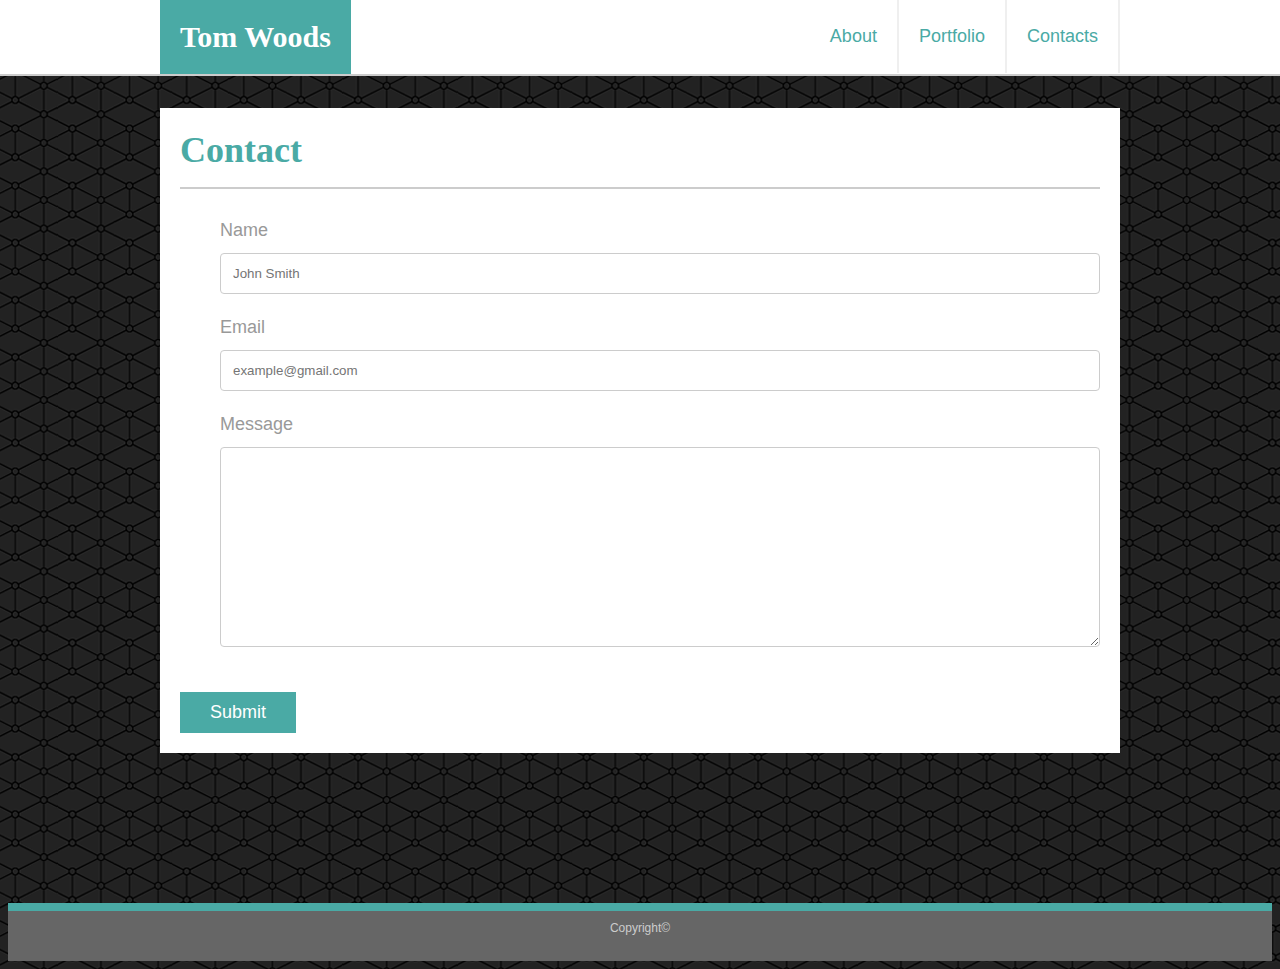
==== contact.html @ e3014223 "primary commit before readability" ====
<!DOCTYPE html>
<html lang="en-us">
<head>
	<meta charset="UTF-8">
    <title>Activity 1: Basic HTML Bio</title>
    <link rel="stylesheet" type="text/css" href="assets/css/style.css">
</head>
<body>



	<div class="header">
        <div class="navigation">
            <div>
                <a href="index.html" id="headerLeft">Tom Woods</a>
            </div>  
            <div>
                <a href="contact.html" class="headerRight" id="hoverHeader">Contacts</a>
                <a href="portfolio.html" class="headerRight">Portfolio</a>
                <a href="index.html" class="headerRight">About</a>
            </div>
        </div>
        
    </div>
    
    <div class="mainContent">
        <h1>Contact</h1>
            <form id="contact-me">
                <ul>
                    <li class="listStyle">
                    <label for="name">Name</label>
                    <input type="text" id="name" name="firstname" placeholder="John Smith" required="required">
                    </li>
                    <li class="listStyle">
                    <label for="email">Email</label>
                    <input type="text" id="email" name="lastname" placeholder="example@gmail.com" required="required">
                    </li>
                    <li class="listStyle">
                    <label for="subject">Message</label>
                    <textarea id="subject" name="subject" style="height:200px" required="required"></textarea>
                    </li> 
                </ul>
                <input type="submit"> 
            </form>


    </div>
    
    <footer class="footer">Copyright©</footer>



</body>

</html>
---- assets/css/style.css ----
body {
	font-family: Arial, "Helvetica Neue", Helvetica, sans-serif;
	font-size: 18px;
	line-height: 34px;
	color: #777777;
	background: url("../images/connectwork.png");
}
h1, h2, h3 {
	font-family: Georgia, Times, "Times New Roman", serif;
	font-weight: 700;
	color: #4aaaa5;
}

.header{
	position: fixed;
	z-index: 99;
	width: 100%;
	margin: auto;
	margin-bottom: 18px;
	margin-left: 0px;
	margin-right: 0px;
	overflow: auto;
	color: #ffffff;
	background: #ffffff;
	border-bottom: 2px solid #cccccc;
	top: 0;
	left: 0;
	right: 0;
}
.navigation{
	position: relative;
	margin: auto;
	z-index: 99;
	width: 100%;
	max-width: 960px;
	left: 0;
	right: 0;
}
.mainContent{
	clear: both;
	position: relative;
	margin: auto;
	width: 100%;
	max-width: 960px;
	color: #999;
	background: #ffffff;
	top: 100px;
	left: 0;
	right: 0;
	box-sizing: border-box;
	padding: 20px;
	padding-top: 1px;
	margin-bottom: 150px;
	/* min-height: calc(100vh - 70px); */
}
.mainContent h1{
	background: #ffffff;
	padding-bottom: 20px;
	border-bottom: 2px solid #cccccc;
}

.contentWrapper{
	min-height: 100%;
}

#myImage{
	float: left;
	size: 200px;
	margin-top: 10px;
  	margin-right: 25px;
}

#headerLeft{
	font-family: Georgia, Times, "Times New Roman", serif;
	font-size: 30px;
	font-weight: bold;
	color: #ffffff;
	text-align: center;
	text-decoration: none;
	float: left;
	padding: 20px;
	color: #ffffff;
	background: #4aaaa5;
}
.headerRight{
	color: #999;
	text-align: center;
	text-decoration: none;
	float: right;
	padding: 20px;
	padding-top: 35px;
	padding-bottom: 35px;
	line-height: 3px;
	border-right: 2px solid #efefef;
}
.headerRight:hover{
	background: #4aaaa5;
	color: #ffffff;
}
.listStyle{
	list-style-type: none;
}

footer {
	/* position: relative; */
	clear: both;
	width: 100%;
	bottom: 0;
	margin: auto;
	
	margin-bottom: 0px;

	margin-top: 250px;

	/* overflow: auto; */
	background: #666666;
	border-top: 8px solid #4aaaa5;
	left: 0;
	right: 0;
	/* bottom: 0; */
	color: #cccccc;
	text-align: center;
	height: 50px;
	font-size: 12px;
}

.centered {
    position: absolute;
    bottom: 0;
	left: 50%;
	height: 60px;
	background: #4aaaa5;
    transform: translate(-50%,-25%);
}

a:link, a:visited{
	color: #4aaaa5;
	text-decoration: none;
}

.mainContent p{
	margin-top: 0;
}

.portfolioContainer {
	position: relative;
	float: left;
	width: 275px;
	margin: 20px;
	overflow: auto;
  }

  .portfolioWrapper{
	overflow: auto;
  }

.portfolioContainer p {
	position: absolute;
	bottom: 20px;
	width: 100%;
	padding-top: 20px;
	padding-bottom: 20px;
	margin-bottom: 0;
	font-weight: bold;
	line-height: 30px;
	color: #ffffff;
	text-align: center;
	background: #4aaaa5;
	border-bottom: 0;
  }

input[type=text], select, textarea {
    width: 100%;
    padding: 12px;
    border: 1px solid #ccc;
    border-radius: 4px;
    box-sizing: border-box;
    margin-top: 6px;
    margin-bottom: 16px;
    resize: vertical;
}

input[type=submit]{
	padding: 10px 30px;
    font-size: 18px;
    color: #ffffff;
    cursor: pointer;
    background: #4aaaa5;
    border: 0 none;
}
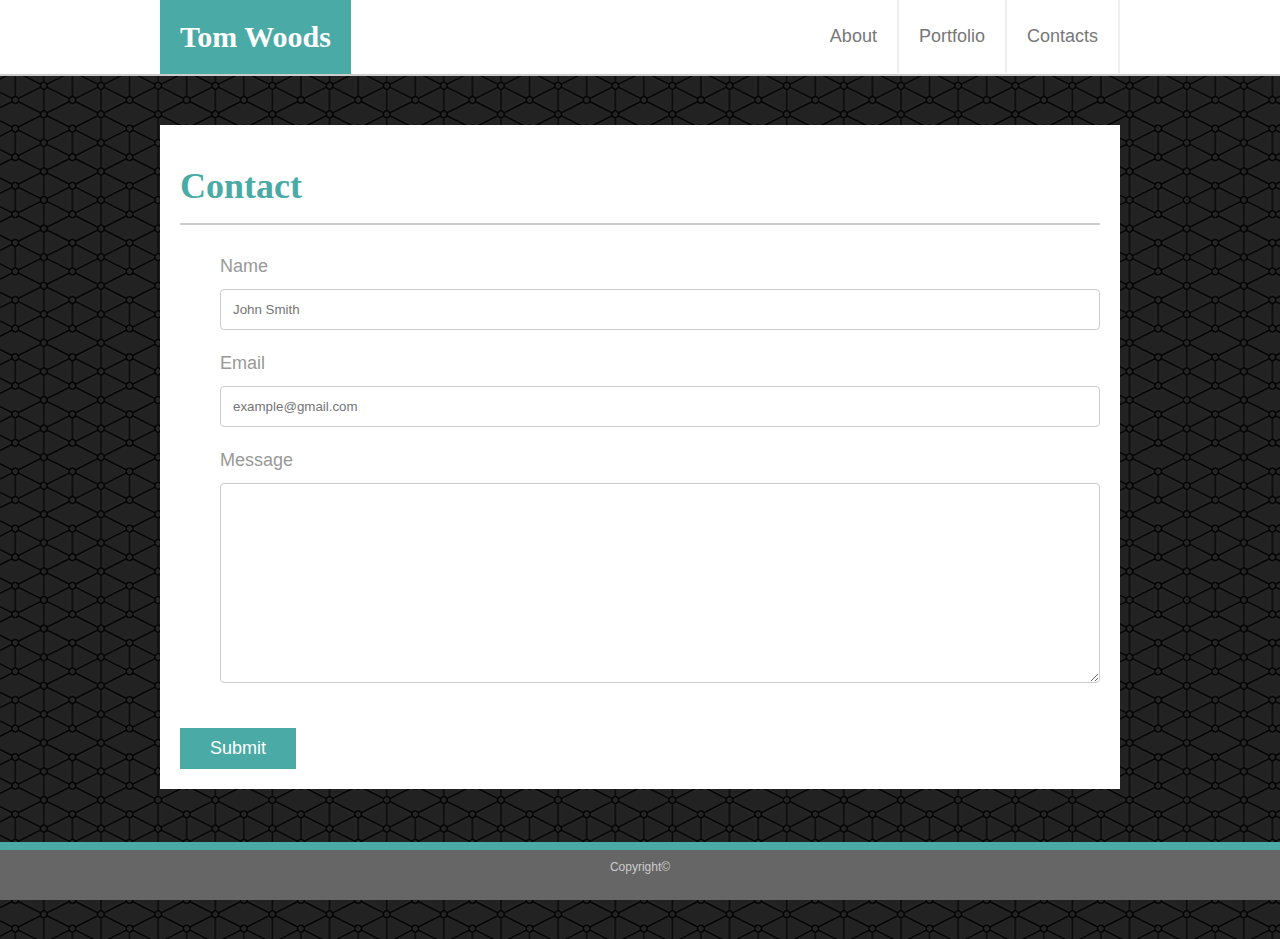
==== commit 0a35b3c7: "cleaned up html code" ====
--- a/contact.html
+++ b/contact.html
@@ -2,12 +2,10 @@
 <html lang="en-us">
 <head>
 	<meta charset="UTF-8">
-    <title>Activity 1: Basic HTML Bio</title>
+    <title>Contact | Tom Woods</title>
     <link rel="stylesheet" type="text/css" href="assets/css/style.css">
 </head>
 <body>
-
-
 
 	<div class="header">
         <div class="navigation">
@@ -19,8 +17,7 @@
                 <a href="portfolio.html" class="headerRight">Portfolio</a>
                 <a href="index.html" class="headerRight">About</a>
             </div>
-        </div>
-        
+        </div>  
     </div>
     
     <div class="mainContent">
@@ -42,14 +39,9 @@
                 </ul>
                 <input type="submit"> 
             </form>
-
-
     </div>
     
     <footer class="footer">Copyright©</footer>
 
-
-
 </body>
-
 </html>--- a/assets/css/style.css
+++ b/assets/css/style.css
@@ -5,7 +5,7 @@
 	color: #777777;
 	background: url("../images/connectwork.png");
 }
-h1, h2, h3 {
+h1, h2, h3, {
 	font-family: Georgia, Times, "Times New Roman", serif;
 	font-weight: 700;
 	color: #4aaaa5;
@@ -38,7 +38,7 @@
 }
 .mainContent{
 	clear: both;
-	position: relative;
+	/* position: fixed; */
 	margin: auto;
 	width: 100%;
 	max-width: 960px;
@@ -49,18 +49,23 @@
 	right: 0;
 	box-sizing: border-box;
 	padding: 20px;
-	padding-top: 1px;
 	margin-bottom: 150px;
-	/* min-height: calc(100vh - 70px); */
+	margin-top: 125px;
+	overflow: auto;
 }
 .mainContent h1{
 	background: #ffffff;
 	padding-bottom: 20px;
 	border-bottom: 2px solid #cccccc;
-}
-
-.contentWrapper{
-	min-height: 100%;
+	font-family: Georgia, Times, "Times New Roman", serif;
+	font-weight: 700;
+	color: #4aaaa5;
+}
+.mainContent p{
+	font-family: Arial, "Helvetica Neue", Helvetica, sans-serif;
+	font-size: 18px;
+	line-height: 34px;
+	color: #777777;
 }
 
 #myImage{
@@ -101,29 +106,6 @@
 	list-style-type: none;
 }
 
-footer {
-	/* position: relative; */
-	clear: both;
-	width: 100%;
-	bottom: 0;
-	margin: auto;
-	
-	margin-bottom: 0px;
-
-	margin-top: 250px;
-
-	/* overflow: auto; */
-	background: #666666;
-	border-top: 8px solid #4aaaa5;
-	left: 0;
-	right: 0;
-	/* bottom: 0; */
-	color: #cccccc;
-	text-align: center;
-	height: 50px;
-	font-size: 12px;
-}
-
 .centered {
     position: absolute;
     bottom: 0;
@@ -134,7 +116,7 @@
 }
 
 a:link, a:visited{
-	color: #4aaaa5;
+	color: #777777;
 	text-decoration: none;
 }
 
@@ -148,11 +130,16 @@
 	width: 275px;
 	margin: 20px;
 	overflow: auto;
-  }
-
-  .portfolioWrapper{
-	overflow: auto;
-  }
+}
+
+.portfolioContainer img{
+	height: 200px;
+	width: 300px;
+}
+
+.portfolioWrapper{
+	overflow: auto;
+}
 
 .portfolioContainer p {
 	position: absolute;
@@ -161,12 +148,14 @@
 	padding-top: 20px;
 	padding-bottom: 20px;
 	margin-bottom: 0;
-	font-weight: bold;
+	/* font-weight: bold; */
 	line-height: 30px;
 	color: #ffffff;
 	text-align: center;
 	background: #4aaaa5;
 	border-bottom: 0;
+	font-family: Georgia, Times, "Times New Roman", serif;
+	/* font-weight: 700; */
   }
 
 input[type=text], select, textarea {
@@ -188,3 +177,30 @@
     background: #4aaaa5;
     border: 0 none;
 }
+
+footer {
+	clear: both;
+	position: fixed;
+	width: 100%;
+	bottom: 0;
+	margin: auto;
+	margin-bottom: 0px;
+	background: #666666;
+	border-top: 8px solid #4aaaa5;
+	left: 0;
+	right: 0;
+	color: #cccccc;
+	text-align: center;
+	height: 50px;
+	font-size: 12px;
+}
+
+.Site {
+	display: flex;
+	min-height: 100vh;
+	flex-direction: column;
+  }
+  
+  .Site-content {
+	flex: 1;
+  }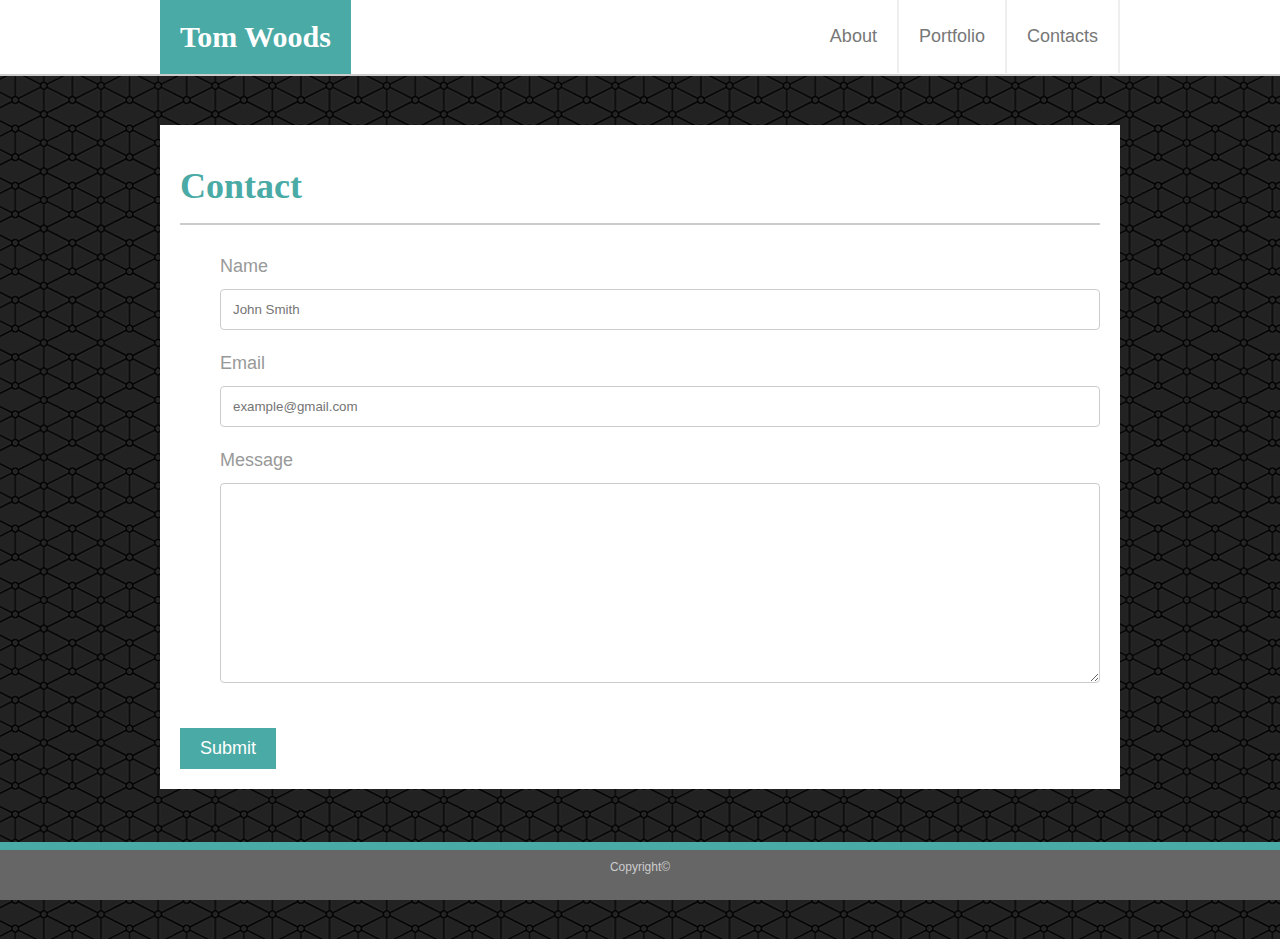
==== commit 3850ee44: "final version for submission" ====
--- a/contact.html
+++ b/contact.html
@@ -13,7 +13,7 @@
                 <a href="index.html" id="headerLeft">Tom Woods</a>
             </div>  
             <div>
-                <a href="contact.html" class="headerRight" id="hoverHeader">Contacts</a>
+                <a href="contact.html" class="headerRight">Contacts</a>
                 <a href="portfolio.html" class="headerRight">Portfolio</a>
                 <a href="index.html" class="headerRight">About</a>
             </div>
@@ -26,11 +26,11 @@
                 <ul>
                     <li class="listStyle">
                     <label for="name">Name</label>
-                    <input type="text" id="name" name="firstname" placeholder="John Smith" required="required">
+                    <input type="text" id="name" name="name" placeholder="John Smith" required="required">
                     </li>
                     <li class="listStyle">
                     <label for="email">Email</label>
-                    <input type="text" id="email" name="lastname" placeholder="example@gmail.com" required="required">
+                    <input type="text" id="email" name="email" placeholder="example@gmail.com" required="required">
                     </li>
                     <li class="listStyle">
                     <label for="subject">Message</label>
--- a/assets/css/style.css
+++ b/assets/css/style.css
@@ -1,14 +1,14 @@
 body {
+	color: #777777;
 	font-family: Arial, "Helvetica Neue", Helvetica, sans-serif;
 	font-size: 18px;
 	line-height: 34px;
-	color: #777777;
 	background: url("../images/connectwork.png");
 }
-h1, h2, h3, {
+h1{
+	color: #4aaaa5;
 	font-family: Georgia, Times, "Times New Roman", serif;
 	font-weight: 700;
-	color: #4aaaa5;
 }
 
 .header{
@@ -38,7 +38,6 @@
 }
 .mainContent{
 	clear: both;
-	/* position: fixed; */
 	margin: auto;
 	width: 100%;
 	max-width: 960px;
@@ -148,15 +147,13 @@
 	padding-top: 20px;
 	padding-bottom: 20px;
 	margin-bottom: 0;
-	/* font-weight: bold; */
 	line-height: 30px;
 	color: #ffffff;
 	text-align: center;
 	background: #4aaaa5;
 	border-bottom: 0;
 	font-family: Georgia, Times, "Times New Roman", serif;
-	/* font-weight: 700; */
-  }
+}
 
 input[type=text], select, textarea {
     width: 100%;
@@ -170,11 +167,10 @@
 }
 
 input[type=submit]{
-	padding: 10px 30px;
+	color: #ffffff;
+	background: #4aaaa5;
+	padding: 10px 20px 10px 20px;
     font-size: 18px;
-    color: #ffffff;
-    cursor: pointer;
-    background: #4aaaa5;
     border: 0 none;
 }
 
@@ -194,13 +190,3 @@
 	height: 50px;
 	font-size: 12px;
 }
-
-.Site {
-	display: flex;
-	min-height: 100vh;
-	flex-direction: column;
-  }
-  
-  .Site-content {
-	flex: 1;
-  }